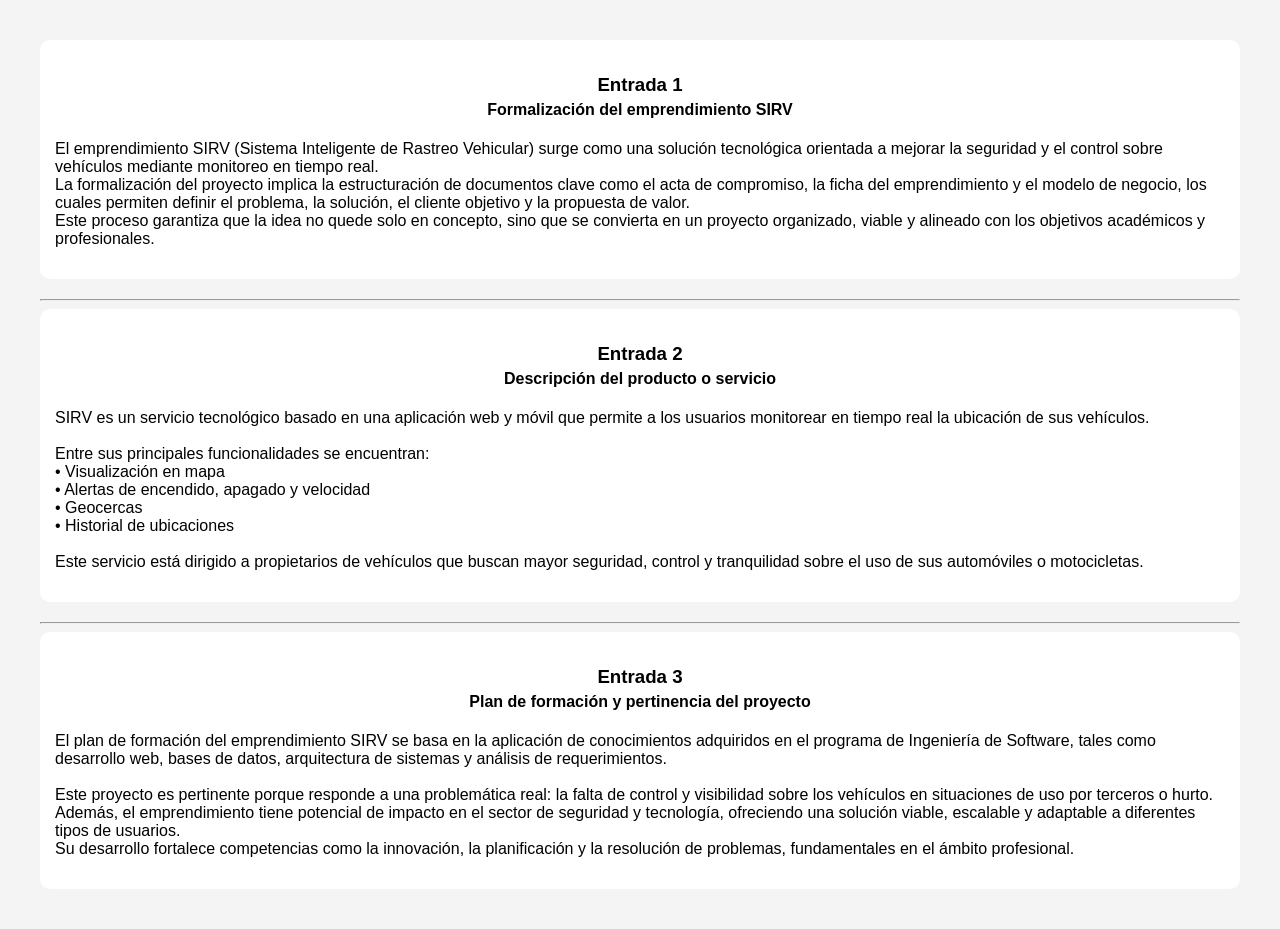
==== index.html @ 8793deac "Rename blog.html to index.html" ====
<!DOCTYPE html>
<html lang="es">
<head>
    <meta charset="UTF-8">
    <title>SIRV - Rastreo Vehicular</title>
    <link rel="stylesheet" href="styles.css">
</head>
<body>

    <div>
    <h3>Entrada 1</h3>
    <h4>Formalización del emprendimiento SIRV</h4>
    <p>El emprendimiento SIRV (Sistema Inteligente de Rastreo Vehicular) surge como una solución tecnológica orientada a mejorar la seguridad y el control sobre vehículos mediante monitoreo en tiempo real.<br>
        La formalización del proyecto implica la estructuración de documentos clave como el acta de compromiso, la ficha del emprendimiento y el modelo de negocio, los cuales permiten definir el problema, la solución, el cliente objetivo y la propuesta de valor.<br>
        Este proceso garantiza que la idea no quede solo en concepto, sino que se convierta en un proyecto organizado, viable y alineado con los objetivos académicos y profesionales.
</p>
</div>

     <hr>

     <div>
    <h3>Entrada 2</h3>
    <h4>Descripción del producto o servicio</h4>
    <p>
        SIRV es un servicio tecnológico basado en una aplicación web y móvil que permite a los usuarios monitorear en tiempo real la ubicación de sus vehículos.<br><br>

        Entre sus principales funcionalidades se encuentran:<br>
        • Visualización en mapa<br>
        • Alertas de encendido, apagado y velocidad<br>
        • Geocercas<br>
        • Historial de ubicaciones<br><br>

        Este servicio está dirigido a propietarios de vehículos que buscan mayor seguridad, control y tranquilidad sobre el uso de sus automóviles o motocicletas.
    </p>
</div>

    <hr>

         <div>
    <h3>Entrada 3</h3>
    <h4>Plan de formación y pertinencia del proyecto</h4>
    <p>
        El plan de formación del emprendimiento SIRV se basa en la aplicación de conocimientos adquiridos en el programa de Ingeniería de Software, tales como desarrollo web, bases de datos, arquitectura de sistemas y análisis de requerimientos.<br><br>

       Este proyecto es pertinente porque responde a una problemática real: la falta de control y visibilidad sobre los vehículos en situaciones de uso por terceros o hurto.<br>
       Además, el emprendimiento tiene potencial de impacto en el sector de seguridad y tecnología, ofreciendo una solución viable, escalable y adaptable a diferentes tipos de usuarios.<br>
       Su desarrollo fortalece competencias como la innovación, la planificación y la resolución de problemas, fundamentales en el ámbito profesional.<br>
    </p>
</div>
</body>
</html>
---- styles.css ----
body {
    font-family: Arial, sans-serif;
    margin: 40px;
    background-color: #f4f4f4;
}

h1, h2 {
    text-align: center;
}

div {
    background: white;
    padding: 15px;
    margin-bottom: 20px;
    border-radius: 10px;
}

h3 {
    text-align: center;
    margin-bottom: 5px;
}

h4 {
    text-align: center;
    margin-top: 0;
}
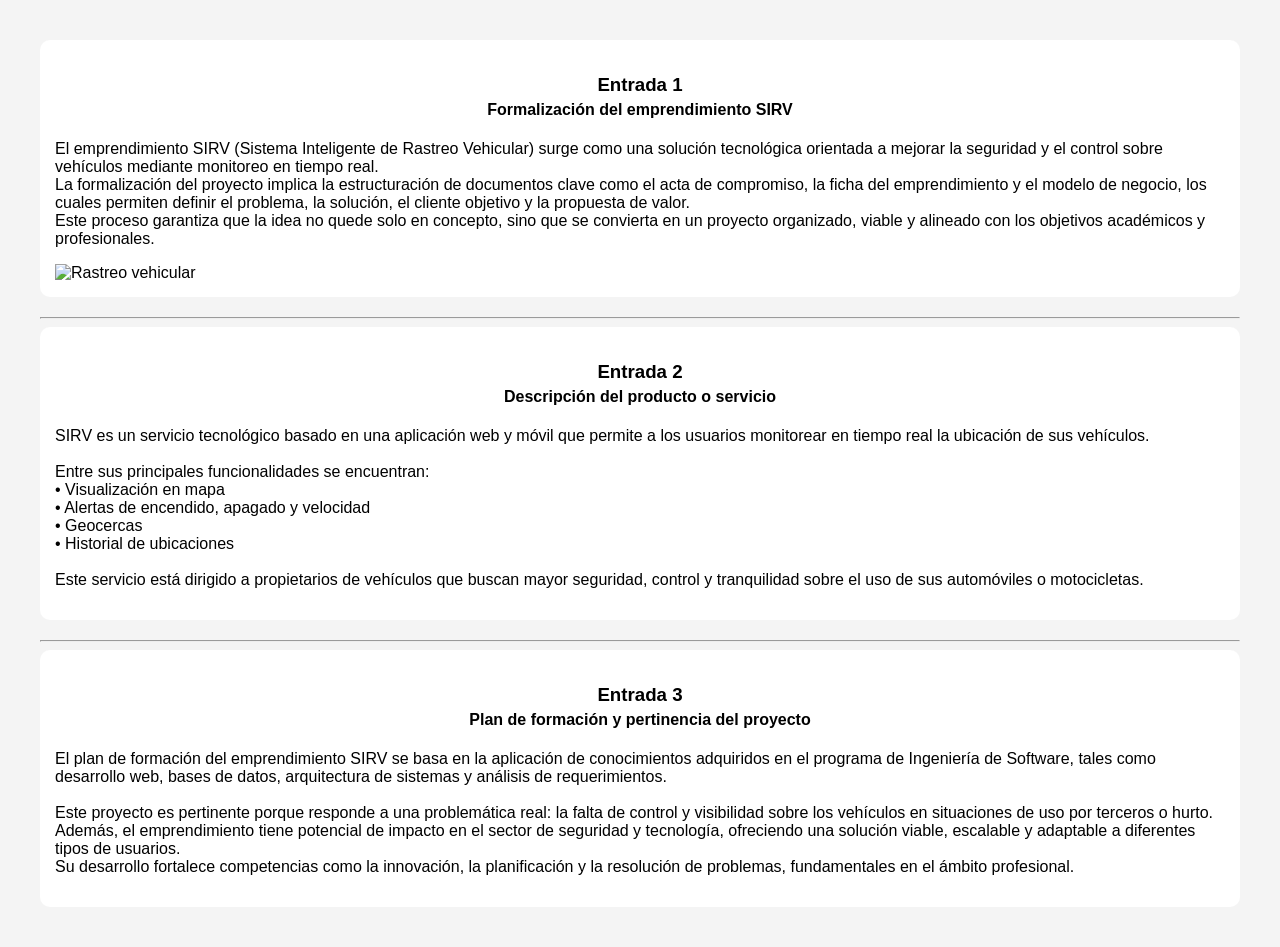
==== commit 9b1ed4d3: "Update index.html" ====
--- a/index.html
+++ b/index.html
@@ -14,6 +14,7 @@
         La formalización del proyecto implica la estructuración de documentos clave como el acta de compromiso, la ficha del emprendimiento y el modelo de negocio, los cuales permiten definir el problema, la solución, el cliente objetivo y la propuesta de valor.<br>
         Este proceso garantiza que la idea no quede solo en concepto, sino que se convierta en un proyecto organizado, viable y alineado con los objetivos académicos y profesionales.
 </p>
+        <img src="ImgP3.jpg" alt="Rastreo vehicular" width="300">
 </div>
 
      <hr>
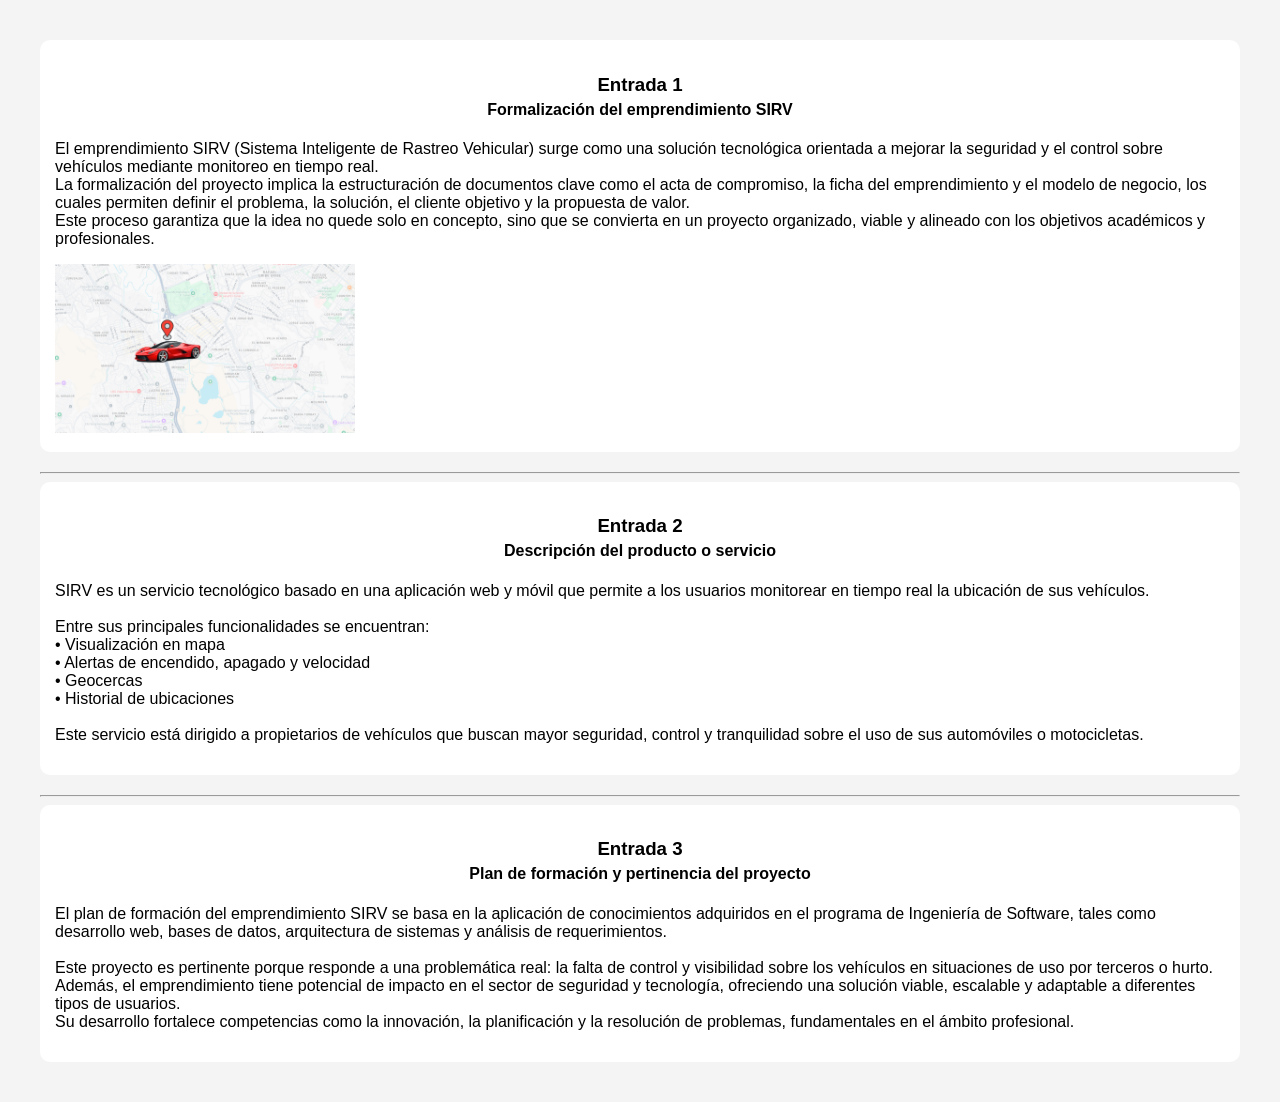
==== commit 77e2b388: "Update index.html" ====
--- a/index.html
+++ b/index.html
@@ -14,7 +14,7 @@
         La formalización del proyecto implica la estructuración de documentos clave como el acta de compromiso, la ficha del emprendimiento y el modelo de negocio, los cuales permiten definir el problema, la solución, el cliente objetivo y la propuesta de valor.<br>
         Este proceso garantiza que la idea no quede solo en concepto, sino que se convierta en un proyecto organizado, viable y alineado con los objetivos académicos y profesionales.
 </p>
-        <img src="ImgP3.jpg" alt="Rastreo vehicular" width="300">
+        <img src="ImgP3.png" alt="Rastreo vehicular" width="300">
 </div>
 
      <hr>
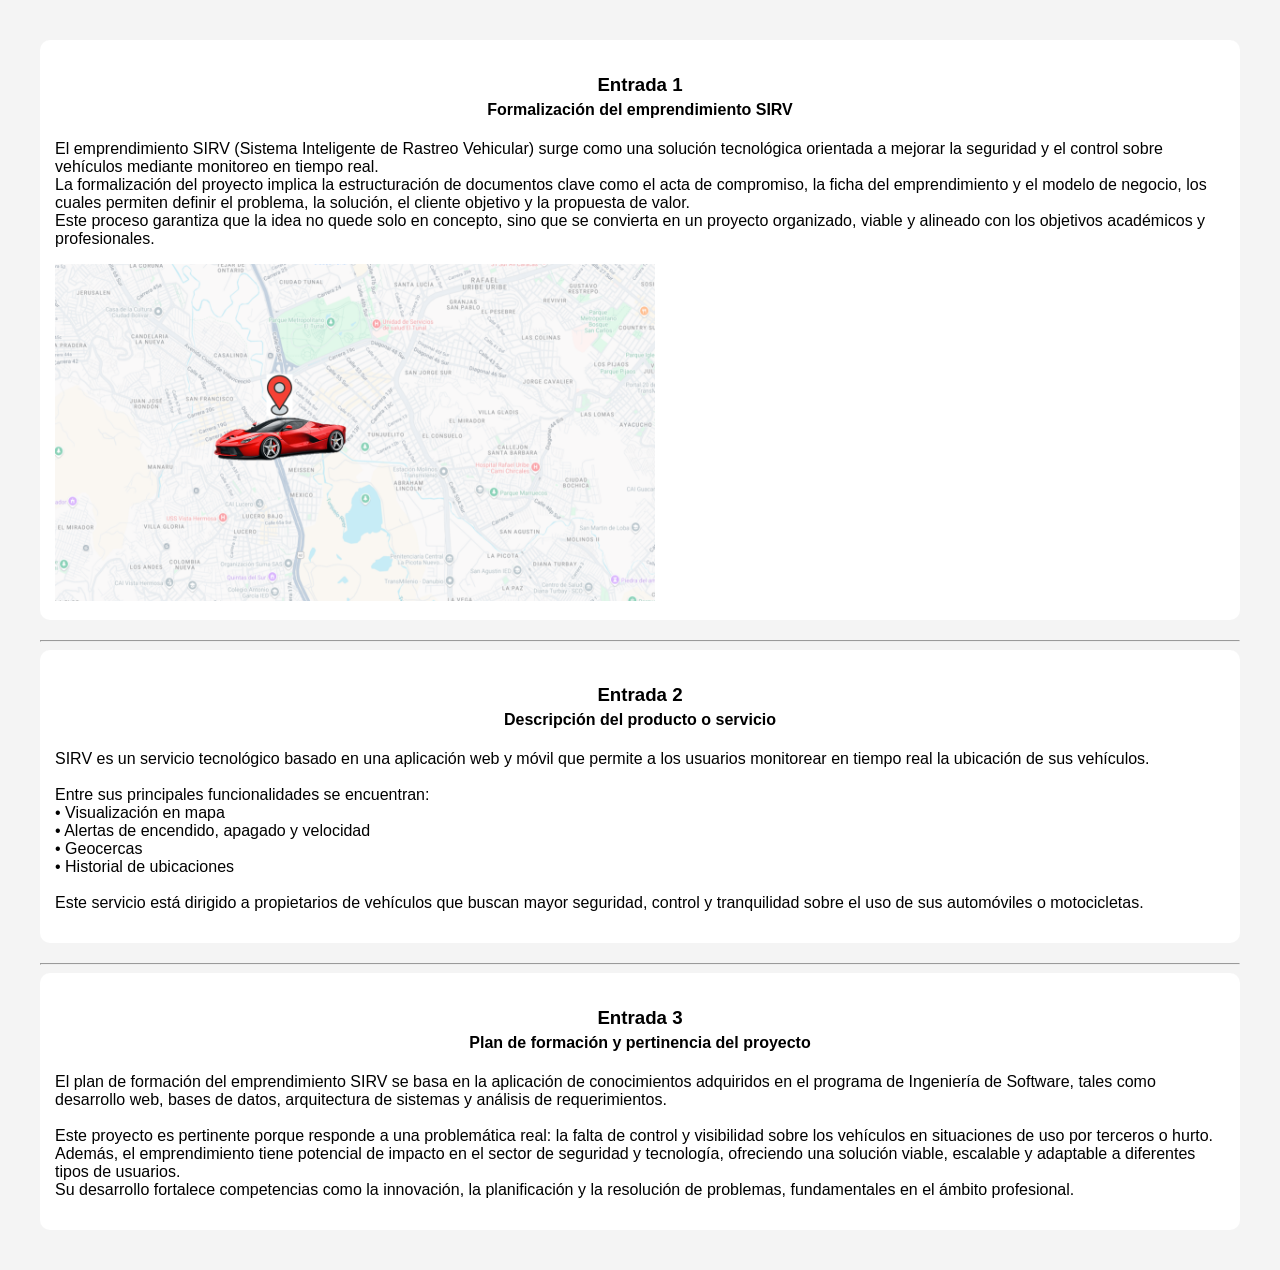
==== commit 73d26b4b: "Update index.html" ====
--- a/index.html
+++ b/index.html
@@ -14,7 +14,7 @@
         La formalización del proyecto implica la estructuración de documentos clave como el acta de compromiso, la ficha del emprendimiento y el modelo de negocio, los cuales permiten definir el problema, la solución, el cliente objetivo y la propuesta de valor.<br>
         Este proceso garantiza que la idea no quede solo en concepto, sino que se convierta en un proyecto organizado, viable y alineado con los objetivos académicos y profesionales.
 </p>
-        <img src="ImgP3.png" alt="Rastreo vehicular" width="300">
+        <img src="ImgP3.png" alt="Rv" width="600">
 </div>
 
      <hr>
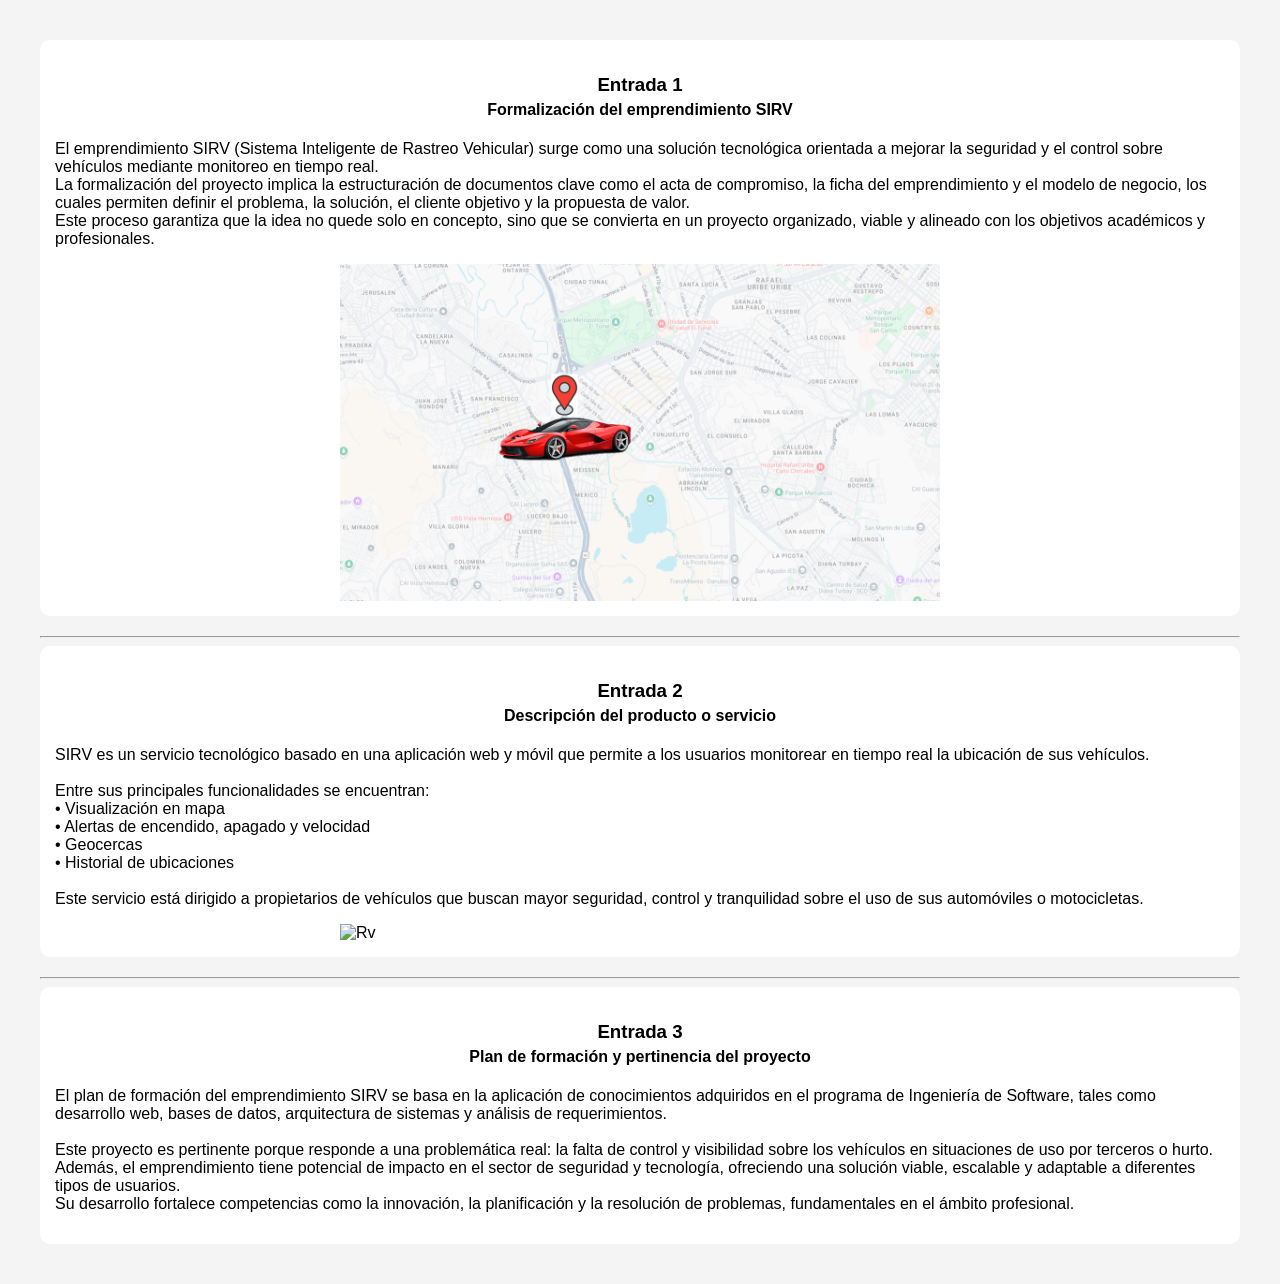
==== commit 40f52a35: "Update index.html" ====
--- a/index.html
+++ b/index.html
@@ -33,6 +33,7 @@
 
         Este servicio está dirigido a propietarios de vehículos que buscan mayor seguridad, control y tranquilidad sobre el uso de sus automóviles o motocicletas.
     </p>
+         <img src="Ima2.png" alt="Rv" width="600">
 </div>
 
     <hr>
--- a/styles.css
+++ b/styles.css
@@ -23,4 +23,9 @@
 h4 {
     text-align: center;
     margin-top: 0;
-}+}
+img {
+     display: block;
+    margin-left: auto;
+    margin-right: auto;
+}
